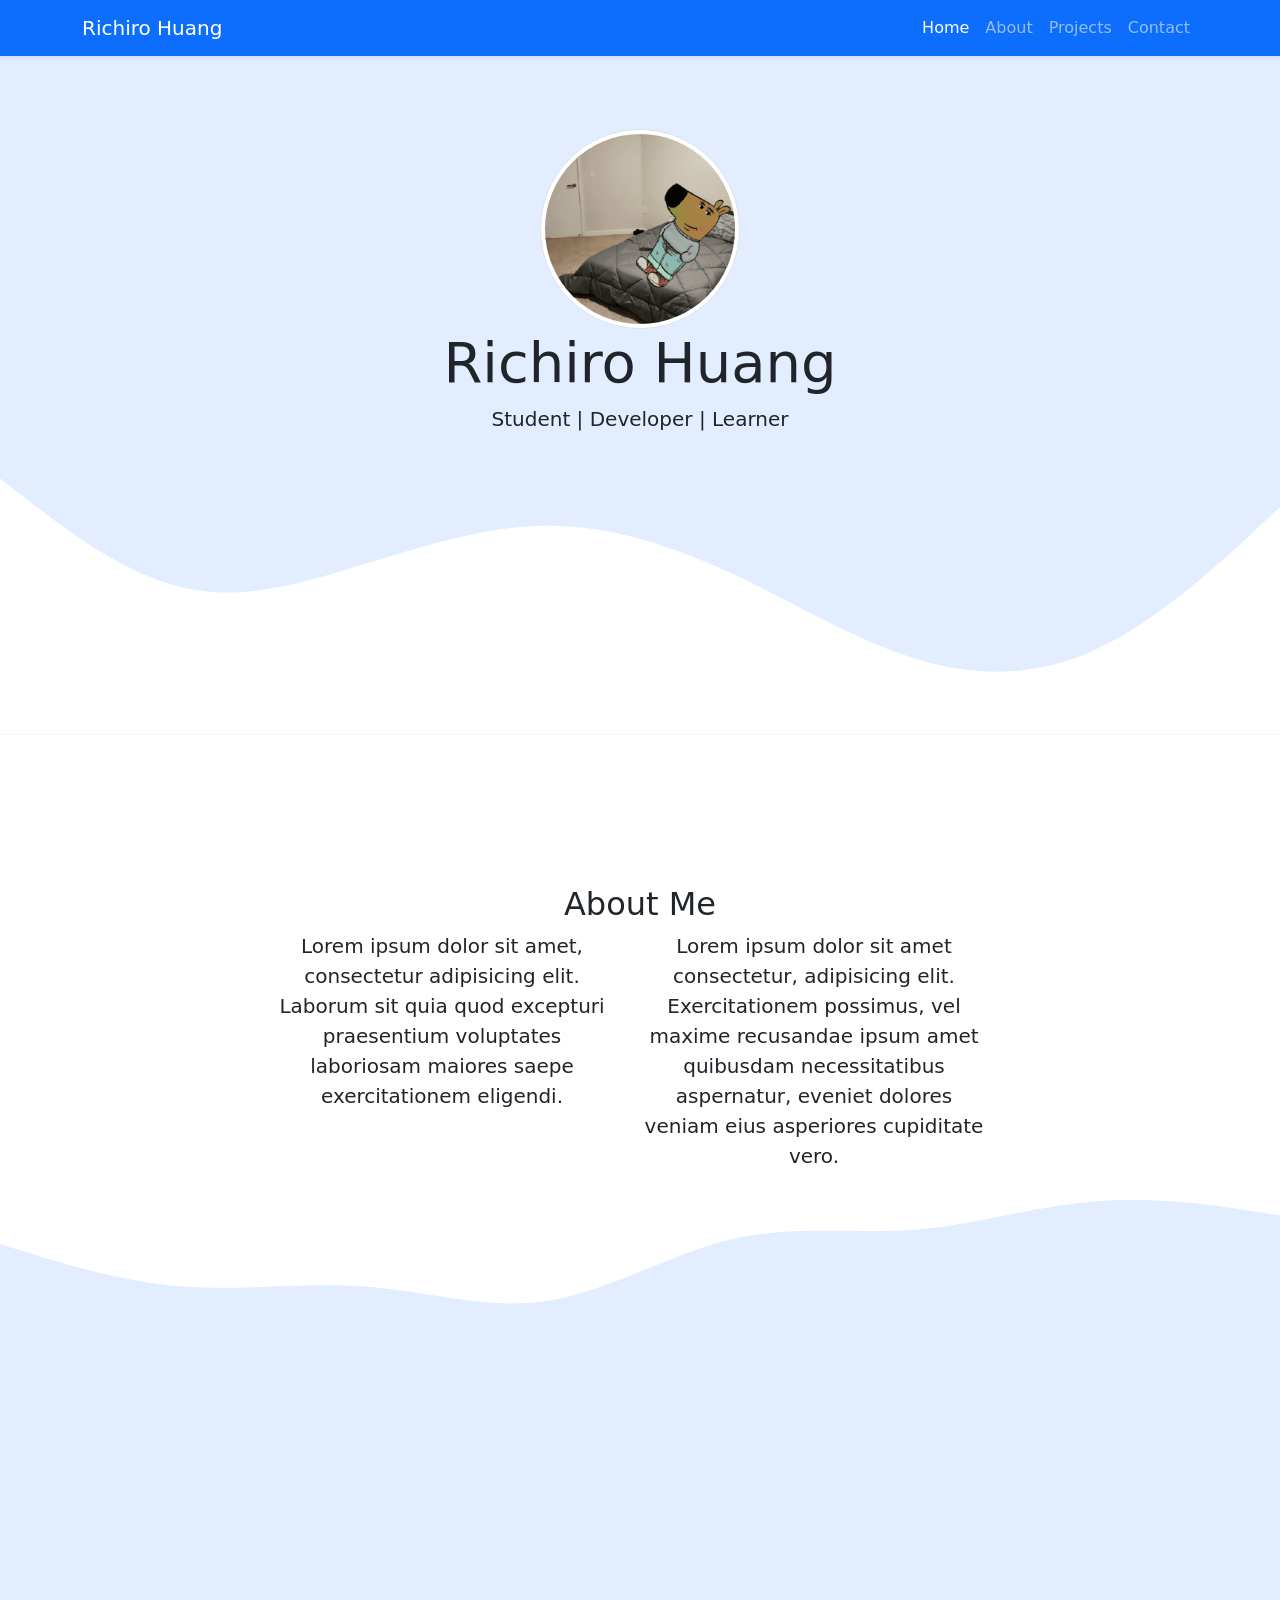
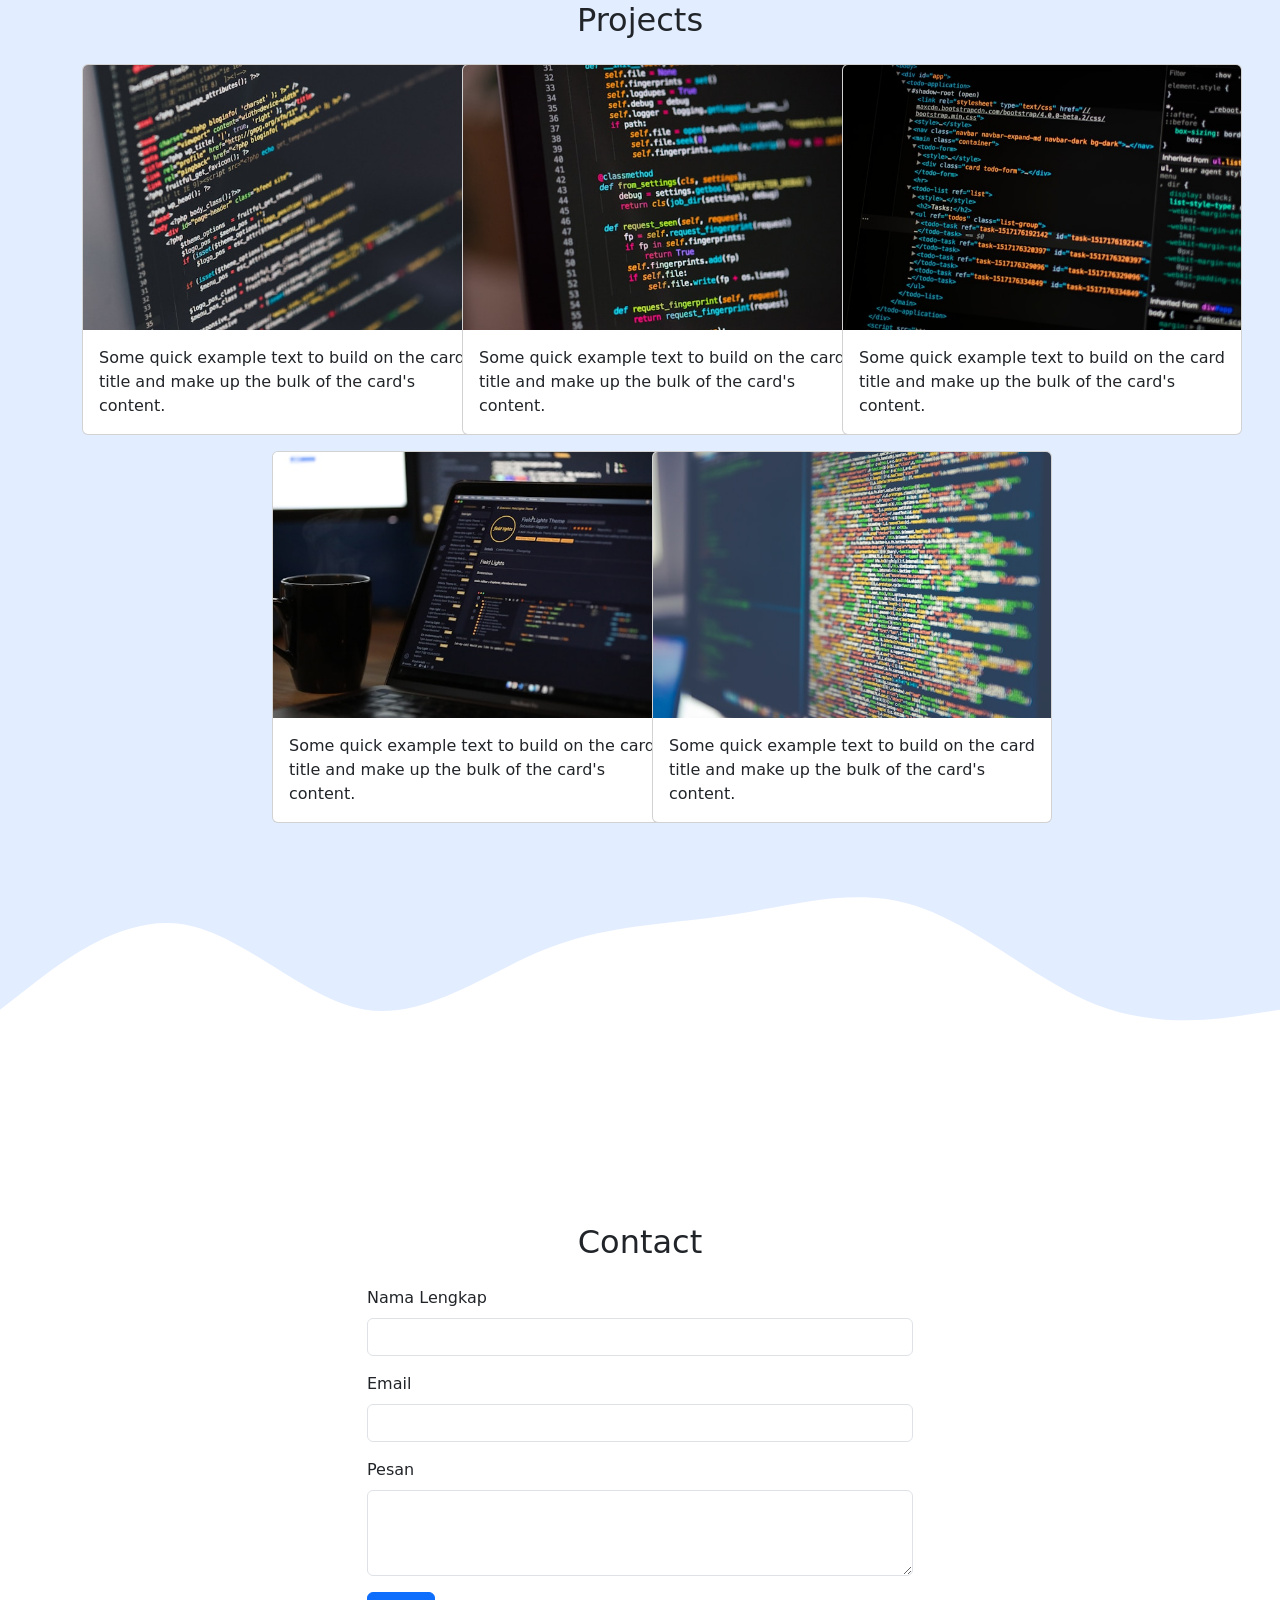
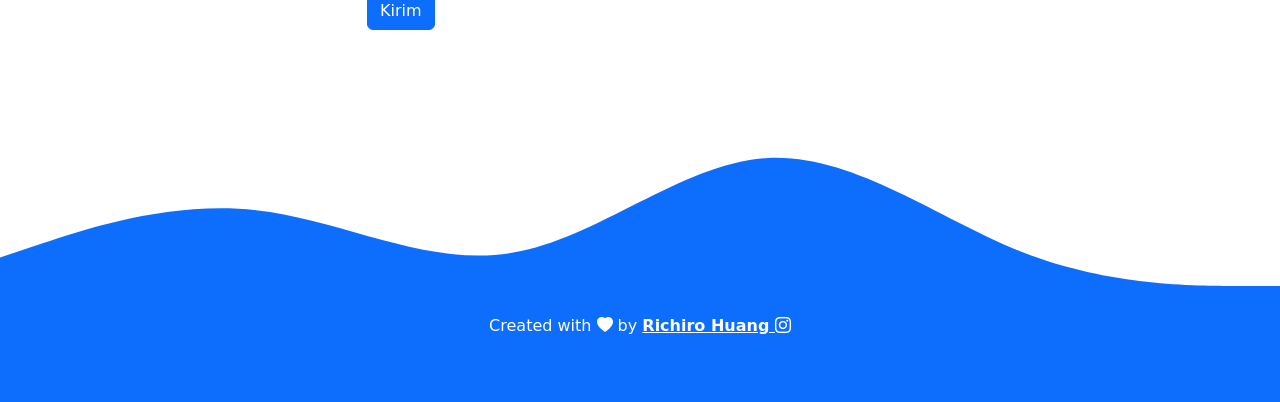
==== index.html @ 210eb25d "Update and rename Portfolio-Bootstrap.html to index.html" ====
<!DOCTYPE html>
<html lang="en">
  <head>
    <meta charset="utf-8" />
    <meta name="viewport" content="width=device-width, initial-scale=1" />
    <title>Portfolio Bootstrap</title>
    <link href="https://cdn.jsdelivr.net/npm/bootstrap@5.3.3/dist/css/bootstrap.min.css" rel="stylesheet" integrity="sha384-QWTKZyjpPEjISv5WaRU9OFeRpok6YctnYmDr5pNlyT2bRjXh0JMhjY6hW+ALEwIH" crossorigin="anonymous" />
    <!-- Bootstrap icon  -->
    <link rel="stylesheet" href="https://cdn.jsdelivr.net/npm/bootstrap-icons@1.11.3/font/bootstrap-icons.min.css">
    <!-- css -->
    <link rel="stylesheet" href="styles.css" />
  </head>
  <body id="home">
    <nav class="navbar navbar-expand-lg bg-primary navbar-dark shadow-sm fixed-top ">
      <div class="container">
        <a class="navbar-brand" href="#">Richiro Huang</a>
        <button class="navbar-toggler" type="button" data-bs-toggle="collapse" data-bs-target="#navbarNavAltMarkup" aria-controls="navbarNavAltMarkup" aria-expanded="false" aria-label="Toggle navigation">
          <span class="navbar-toggler-icon"></span>
        </button>
        <div class="collapse navbar-collapse" id="navbarNavAltMarkup">
          <div class="navbar-nav ms-auto">
            <a class="nav-link active" aria-current="page" href="#home">Home</a>
            <a class="nav-link " href="#about">About</a>
            <a class="nav-link" href="#projects">Projects</a>
            <a class="nav-link" href="#contact">Contact</a>
          </div>
        </div>
      </div>
    </nav>
    <section class="jumbotron text-center">
      <img src="img/chillguy bed.png" alt="Foto" width="200" class="rounded-circle img-thumbnail" />
      <h1 class="display-4">Richiro Huang</h1>
      <p class="lead">Student | Developer | Learner</p>
      <svg xmlns="http://www.w3.org/2000/svg" viewBox="0 0 1440 320">
        <path
          fill="#ffff"
          fill-opacity="1"
          d="M0,32L34.3,58.7C68.6,85,137,139,206,154.7C274.3,171,343,149,411,128C480,107,549,85,617,85.3C685.7,85,754,107,823,138.7C891.4,171,960,213,1029,234.7C1097.1,256,1166,256,1234,224C1302.9,192,1371,128,1406,96L1440,64L1440,320L1405.7,320C1371.4,320,1303,320,1234,320C1165.7,320,1097,320,1029,320C960,320,891,320,823,320C754.3,320,686,320,617,320C548.6,320,480,320,411,320C342.9,320,274,320,206,320C137.1,320,69,320,34,320L0,320Z"
        ></path>
      </svg>
    </section>
    <!-- About -->
    <section id="about">
      <div class="container">
        <div class="row text-center mb-3 ">
          <div class="col">
            <h2>About Me</h2>
          </div>
          <div class="row justify-content-center">
            <div class="col-md-4 mb-3 fs-5 text-center">Lorem ipsum dolor sit amet, consectetur adipisicing elit. Laborum sit quia quod excepturi praesentium voluptates laboriosam maiores saepe exercitationem eligendi.</div>
            <div class="col-md-4 fs-5 text-center">
              Lorem ipsum dolor sit amet consectetur, adipisicing elit. Exercitationem possimus, vel maxime recusandae ipsum amet quibusdam necessitatibus aspernatur, eveniet dolores veniam eius asperiores cupiditate vero.
            </div>
          </div>
        </div>
      </div>
      <svg xmlns="http://www.w3.org/2000/svg" viewBox="0 0 1440 320">
        <path
          fill="#e2edff"
          fill-opacity="1"
          d="M0,64L34.3,74.7C68.6,85,137,107,206,112C274.3,117,343,107,411,112C480,117,549,139,617,128C685.7,117,754,75,823,58.7C891.4,43,960,53,1029,48C1097.1,43,1166,21,1234,16C1302.9,11,1371,21,1406,26.7L1440,32L1440,320L1405.7,320C1371.4,320,1303,320,1234,320C1165.7,320,1097,320,1029,320C960,320,891,320,823,320C754.3,320,686,320,617,320C548.6,320,480,320,411,320C342.9,320,274,320,206,320C137.1,320,69,320,34,320L0,320Z"
        ></path>
      </svg>
    </section>
    <!-- About End -->

    <!-- Projects -->
    <section id="projects">
      <div class="container">
        <div class="row text-center mb-3">
          <div class="col">
            <h2>Projects</h2>
          </div>
        </div>
        <div class="row justify-content-center">
          <div class="col-md-4 mb-3">
            <div class="card" style="width: 25rem">
              <img src="img/gambar code.jpg" class="card-img-top" alt="..." />
              <div class="card-body">
                <p class="card-text  placeholder-glow">Some quick example text to build on the card title and make up the bulk of the card's content.</p>
              </div>
            </div>
          </div>
          <div class="col-md-4 mb-3">
            <div class="card" style="width: 25rem">
              <img src="img/gambar code2.jpg" class="card-img-top" alt="..." />
              <div class="card-body">
                <p class="card-text">Some quick example text to build on the card title and make up the bulk of the card's content.</p>
              </div>
            </div>
          </div>
          <div class="col-md-4 mb-3 3">
            <div class="card" style="width: 25rem">
              <img src="img/gambar code3.jpg" class="card-img-top" alt="..." />
              <div class="card-body">
                <p class="card-text">Some quick example text to build on the card title and make up the bulk of the card's content.</p>
              </div>
            </div>
          </div>
          <div class="col-md-4 mb-3">
            <div class="card" style="width: 25rem">
              <img src="img/gambar code6.jpg" class="card-img-top" alt="..." />
              <div class="card-body">
                <p class="card-text">Some quick example text to build on the card title and make up the bulk of the card's content.</p>
              </div>
            </div>
          </div>
          <div class="col-md-4">
            <div class="card" style="width: 25rem">
              <img src="img/gambar code5.jpg" class="card-img-top" alt="..." />
              <div class="card-body">
                <p class="card-text">Some quick example text to build on the card title and make up the bulk of the card's content.</p>
              </div>
            </div>
          </div>
        </div>
      </div>
      <svg xmlns="http://www.w3.org/2000/svg" viewBox="0 0 1440 320"><path fill="#ffff" fill-opacity="1" d="M0,192L34.3,165.3C68.6,139,137,85,206,96C274.3,107,343,181,411,192C480,203,549,149,617,122.7C685.7,96,754,96,823,85.3C891.4,75,960,53,1029,74.7C1097.1,96,1166,160,1234,186.7C1302.9,213,1371,203,1406,197.3L1440,192L1440,320L1405.7,320C1371.4,320,1303,320,1234,320C1165.7,320,1097,320,1029,320C960,320,891,320,823,320C754.3,320,686,320,617,320C548.6,320,480,320,411,320C342.9,320,274,320,206,320C137.1,320,69,320,34,320L0,320Z"></path></svg>
    </section>
    <!-- Projects End -->

    <!-- Contact -->
     <section id="contact">
      <div class="container">
        <div class="row text-center mb-3">
          <div class="col">
            <h2>Contact</h2>
          </div>
        </div>
        <div class="row justify-content-center">
          <div class="col-md-6">
            <form>
              <div class="mb-3">
                <label for="name" class="form-label">Nama Lengkap</label>
                <input type="text" class="form-control" id="name" aria-describedby="name">
              </div>
             
              <div class="mb-3">
                <label for="name" class="form-label">Email</label>
                <input type="text" class="form-control" id="email" aria-describedby="email">
              </div>
              <div class="mb-3">
                <label for="pesan" class="form-label">Pesan</label>
                <textarea class="form-control" id="pesan" rows="3"></textarea>
              </div>
              
              
              <button type="submit" class="btn btn-primary">Kirim</button>
          </div>
        </div>
      </div>
     </section>
     <svg xmlns="http://www.w3.org/2000/svg" viewBox="0 0 1440 320"><path fill="#0d6efd" fill-opacity="1" d="M0,256L48,240C96,224,192,192,288,202.7C384,213,480,267,576,250.7C672,235,768,149,864,144C960,139,1056,213,1152,250.7C1248,288,1344,288,1392,288L1440,288L1440,320L1392,320C1344,320,1248,320,1152,320C1056,320,960,320,864,320C768,320,672,320,576,320C480,320,384,320,288,320C192,320,96,320,48,320L0,320Z"></path></svg>
     <!-- Contact End -->
      <!-- footer-->
       <footer class="bg-primary text-white text-center pb-5">
        <p>Created with <i class="bi bi-heart-fill"></i> by <a href="https://www.instagram.com/richiro_huang/ " class="text-white fw-bold" >Richiro Huang <i class="bi bi-instagram"></i></a></p>
       </footer>
       <!-- footer end -->
    <script src="https://cdn.jsdelivr.net/npm/bootstrap@5.3.3/dist/js/bootstrap.bundle.min.js" integrity="sha384-YvpcrYf0tY3lHB60NNkmXc5s9fDVZLESaAA55NDzOxhy9GkcIdslK1eN7N6jIeHz" crossorigin="anonymous"></script>
  </body>
</html>
---- styles.css ----
.jumbotron {
  padding-top: 129px;
  background-color: #e2edff;
}
#projects {
  background-color: #e2edff;
  padding-top: 130px;
}

#about {
  padding-top: 150px;
}
#contact {
  padding-top: 100px;
}
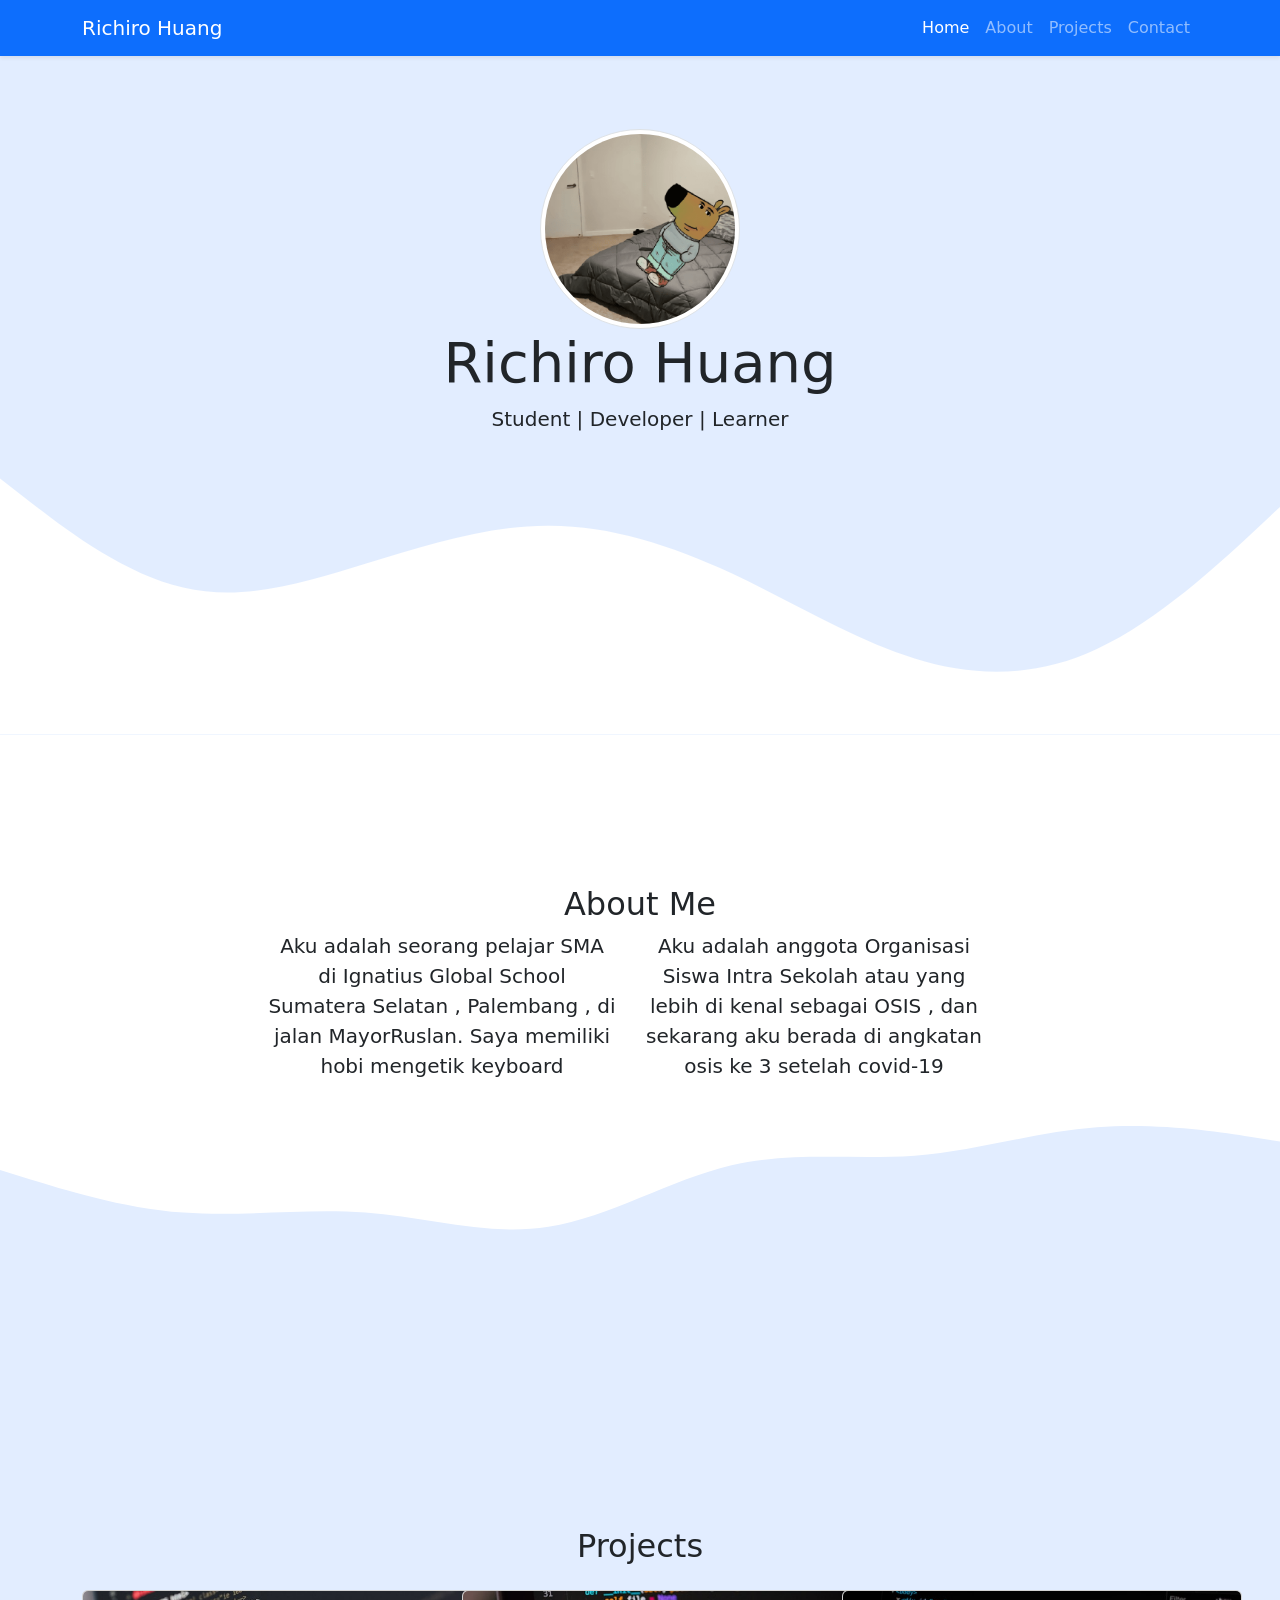
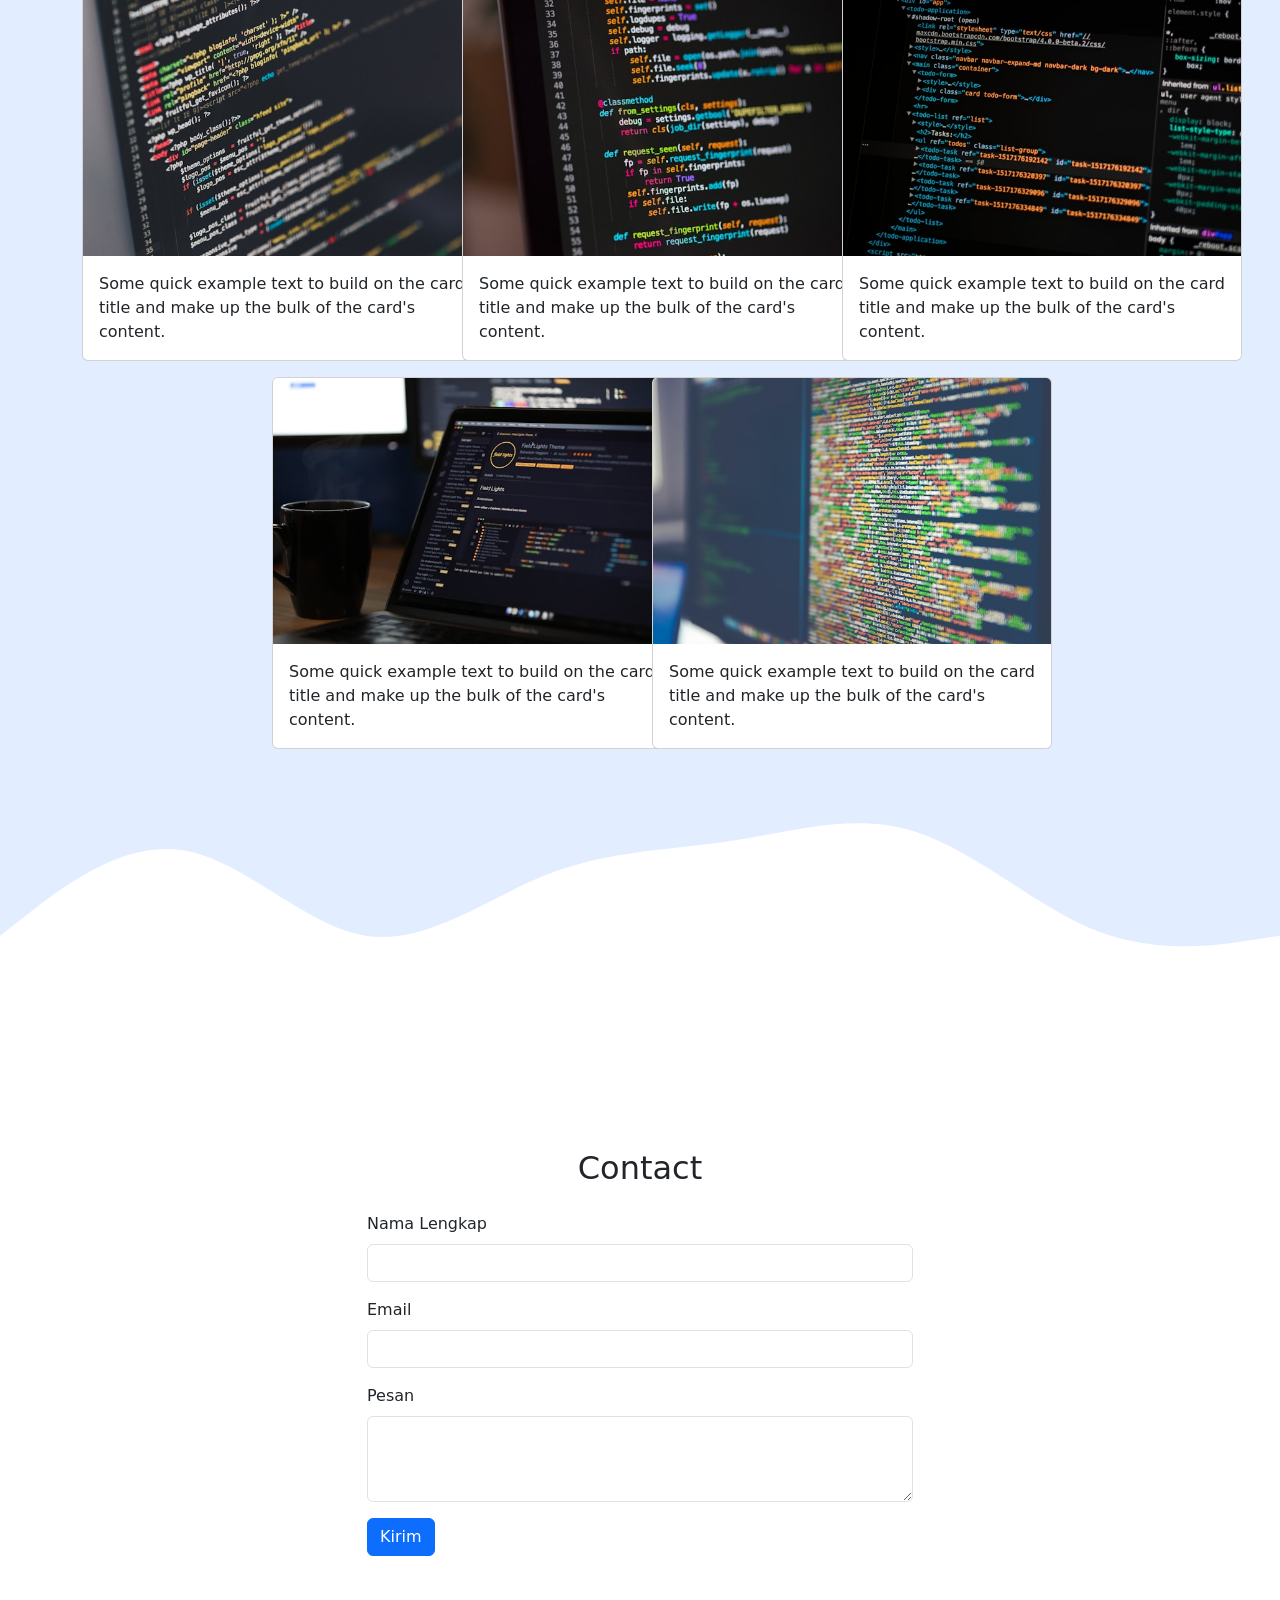
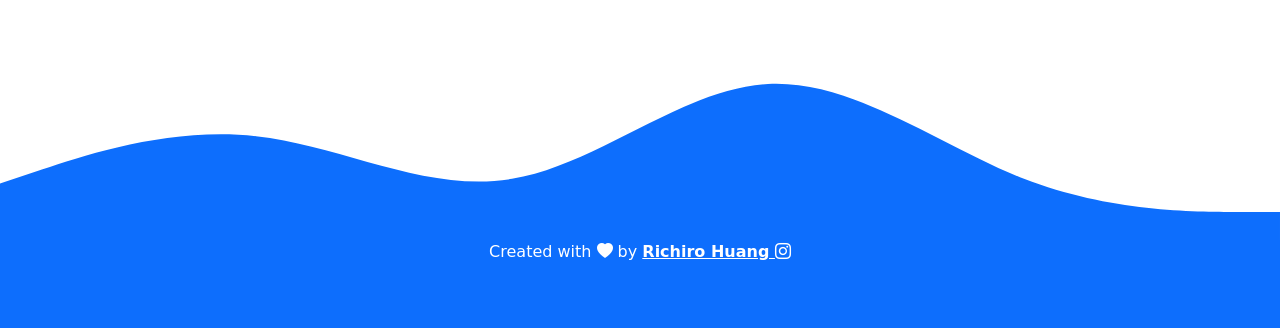
==== commit 8872cc19: "Update index.html haluu" ====
--- a/index.html
+++ b/index.html
@@ -47,9 +47,9 @@
             <h2>About Me</h2>
           </div>
           <div class="row justify-content-center">
-            <div class="col-md-4 mb-3 fs-5 text-center">Lorem ipsum dolor sit amet, consectetur adipisicing elit. Laborum sit quia quod excepturi praesentium voluptates laboriosam maiores saepe exercitationem eligendi.</div>
+            <div class="col-md-4 mb-3 fs-5 text-center">Aku adalah seorang pelajar SMA di Ignatius Global School Sumatera Selatan , Palembang , di jalan MayorRuslan. Saya memiliki hobi mengetik keyboard</div>
             <div class="col-md-4 fs-5 text-center">
-              Lorem ipsum dolor sit amet consectetur, adipisicing elit. Exercitationem possimus, vel maxime recusandae ipsum amet quibusdam necessitatibus aspernatur, eveniet dolores veniam eius asperiores cupiditate vero.
+             Aku adalah anggota Organisasi Siswa Intra Sekolah atau yang lebih di kenal sebagai OSIS , dan sekarang aku berada di angkatan osis ke 3 setelah covid-19 
             </div>
           </div>
         </div>
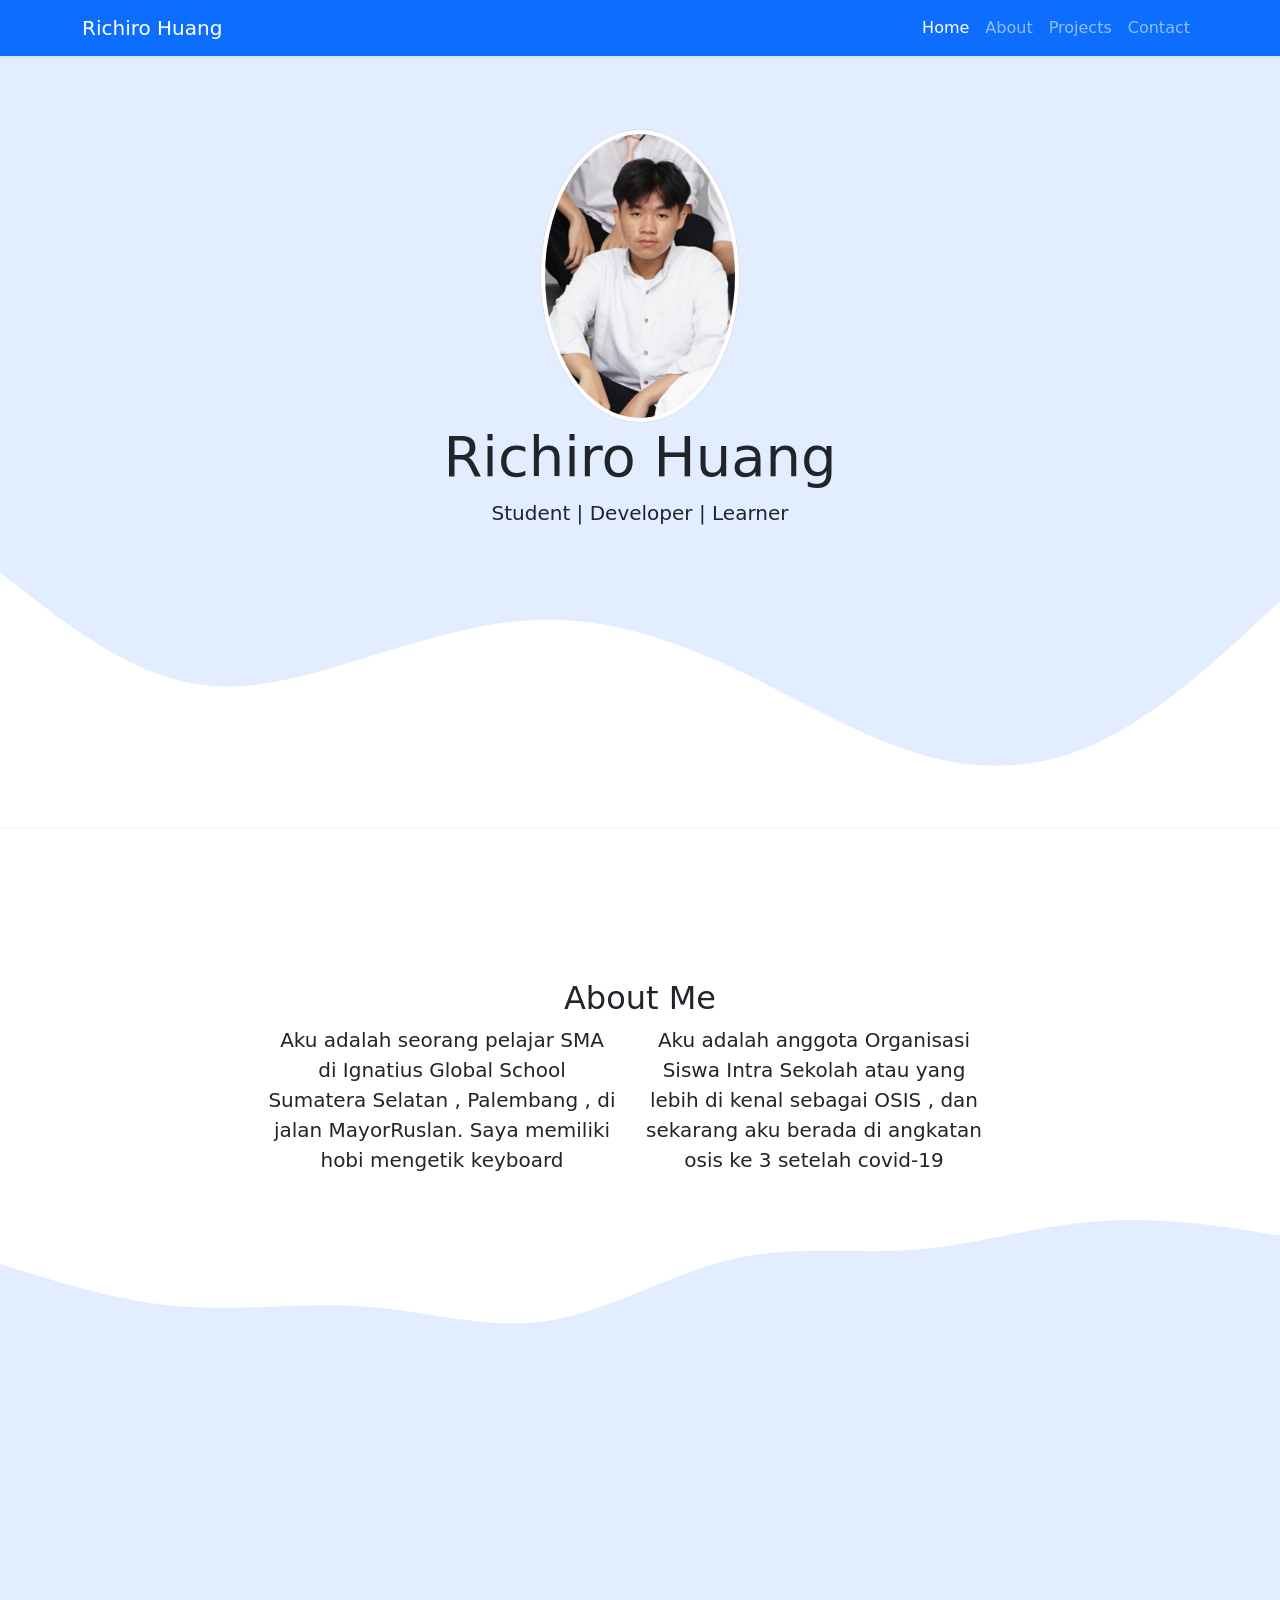
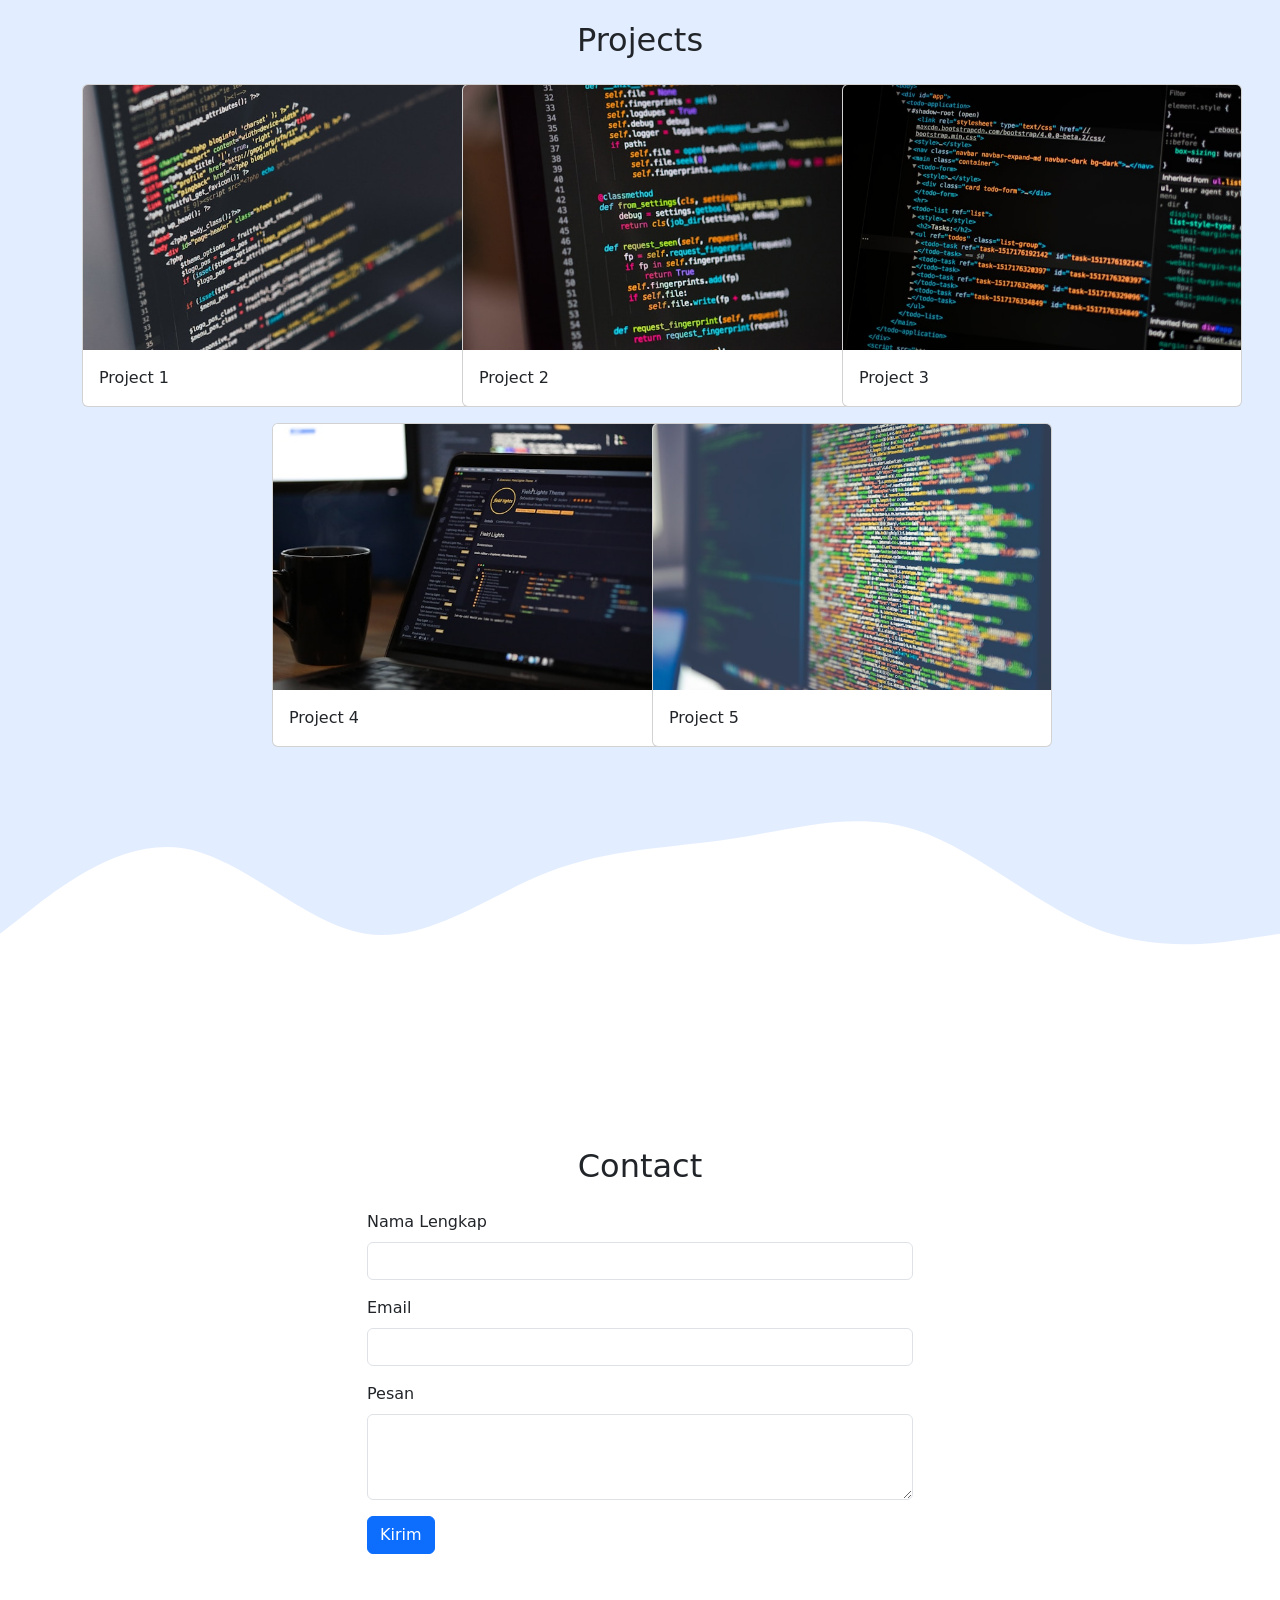
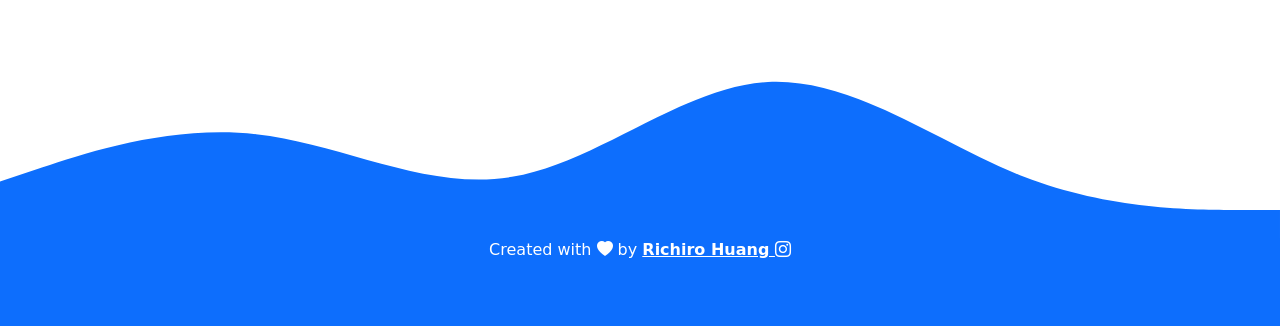
==== commit 7896b9ce: "Update index.html babu" ====
--- a/index.html
+++ b/index.html
@@ -28,7 +28,7 @@
       </div>
     </nav>
     <section class="jumbotron text-center">
-      <img src="img/chillguy bed.png" alt="Foto" width="200" class="rounded-circle img-thumbnail" />
+      <img src="img/Foto.png" alt="Foto" width="200" class="rounded-circle img-thumbnail" />
       <h1 class="display-4">Richiro Huang</h1>
       <p class="lead">Student | Developer | Learner</p>
       <svg xmlns="http://www.w3.org/2000/svg" viewBox="0 0 1440 320">
@@ -77,7 +77,7 @@
             <div class="card" style="width: 25rem">
               <img src="img/gambar code.jpg" class="card-img-top" alt="..." />
               <div class="card-body">
-                <p class="card-text  placeholder-glow">Some quick example text to build on the card title and make up the bulk of the card's content.</p>
+                <p class="card-text  placeholder-glow">Project 1</p>
               </div>
             </div>
           </div>
@@ -85,7 +85,7 @@
             <div class="card" style="width: 25rem">
               <img src="img/gambar code2.jpg" class="card-img-top" alt="..." />
               <div class="card-body">
-                <p class="card-text">Some quick example text to build on the card title and make up the bulk of the card's content.</p>
+                <p class="card-text">Project 2</p>
               </div>
             </div>
           </div>
@@ -93,7 +93,7 @@
             <div class="card" style="width: 25rem">
               <img src="img/gambar code3.jpg" class="card-img-top" alt="..." />
               <div class="card-body">
-                <p class="card-text">Some quick example text to build on the card title and make up the bulk of the card's content.</p>
+                <p class="card-text">Project 3</p>
               </div>
             </div>
           </div>
@@ -101,7 +101,7 @@
             <div class="card" style="width: 25rem">
               <img src="img/gambar code6.jpg" class="card-img-top" alt="..." />
               <div class="card-body">
-                <p class="card-text">Some quick example text to build on the card title and make up the bulk of the card's content.</p>
+                <p class="card-text">Project 4</p>
               </div>
             </div>
           </div>
@@ -109,7 +109,7 @@
             <div class="card" style="width: 25rem">
               <img src="img/gambar code5.jpg" class="card-img-top" alt="..." />
               <div class="card-body">
-                <p class="card-text">Some quick example text to build on the card title and make up the bulk of the card's content.</p>
+                <p class="card-text">Project 5</p>
               </div>
             </div>
           </div>
